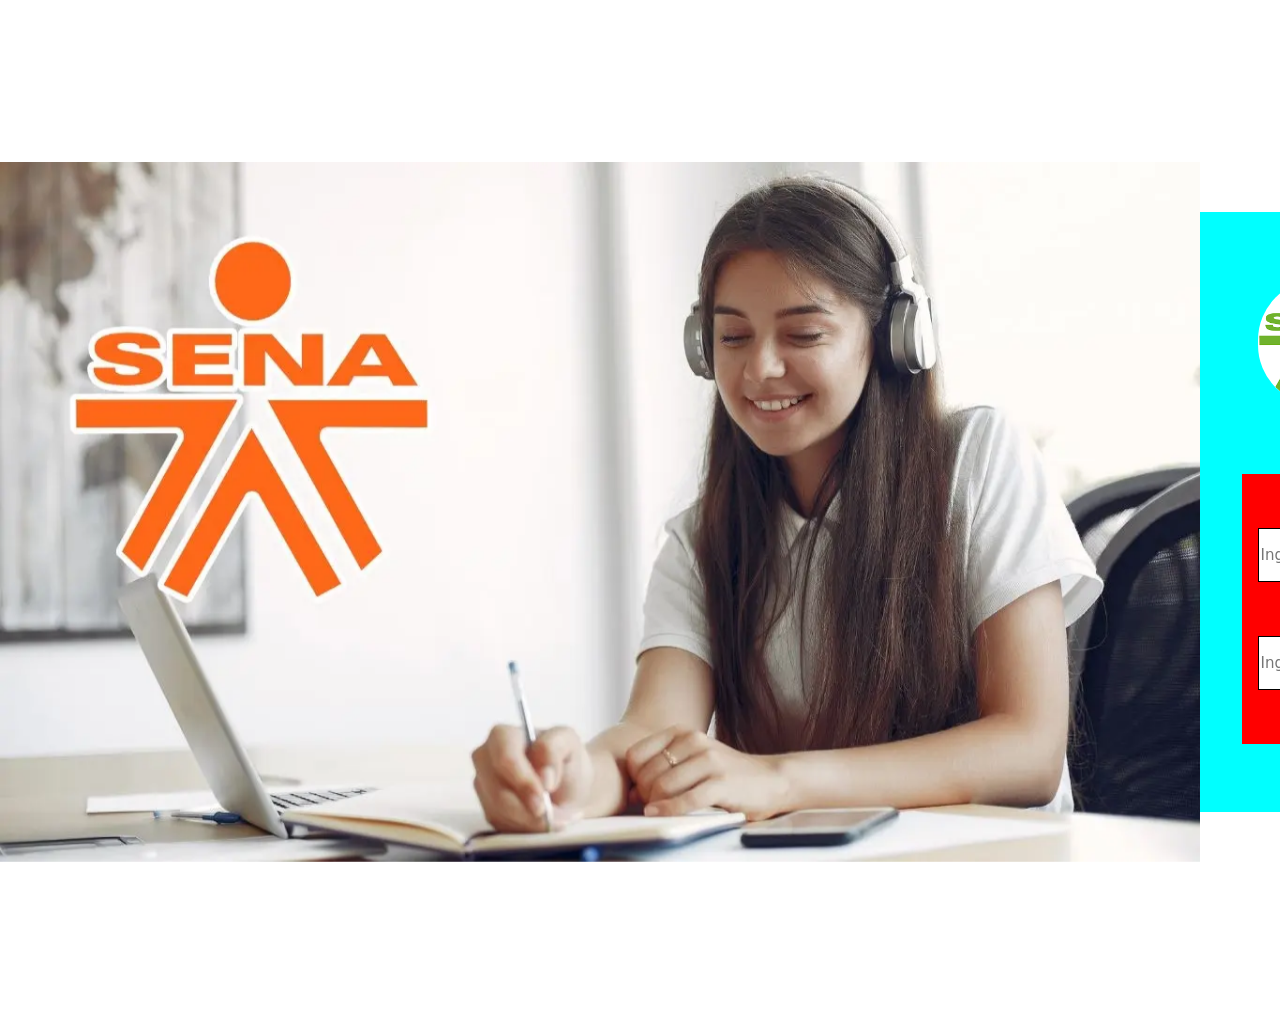
==== Login.html @ ef7d3717 "Login 1.0" ====
<!DOCTYPE html>
<html lang="en">
<head>
    <meta charset="UTF-8">
    <meta name="viewport" content="width=device-width, initial-scale=1.0">
    <link rel="preconnect" href="https://fonts.googleapis.com">
    <link rel="preconnect" href="https://fonts.gstatic.com" crossorigin>
    <link href="https://fonts.googleapis.com/css2?family=Roboto:ital,wght@0,100..900;1,100..900&display=swap" rel="stylesheet">
    <link rel="stylesheet" href="Login.css">
    <link href="https://cdn.jsdelivr.net/npm/bootstrap@5.3.8/dist/css/bootstrap.min.css" rel="stylesheet" integrity="sha384-sRIl4kxILFvY47J16cr9ZwB07vP4J8+LH7qKQnuqkuIAvNWLzeN8tE5YBujZqJLB" crossorigin="anonymous">
    <title>Zajuna</title>
</head>
<body>
    <div id="carouselExampleSlidesOnly" class="carousel slide carousel-fade" data-bs-ride="carousel">
    <div class="carousel-inner">
        <div class="carousel-item active">
            <img src="General_imgs/img1.webp" class="d-block imagen_c" alt="...">
        </div>
        <div class="carousel-item">
            <img src="General_imgs/img2.jpg" class="d-block imagen_c" alt="...">
        </div>
        <div class="carousel-item">
            <img src="General_imgs/img3.webp" class="d-block imagen_c" alt="...">
        </div>
    </div>
  </div>
</div>
    <div id="formulario">
        <img src="General_imgs/descarga.png" alt="Logo_sena" id="logo">
        <form>
            <input type="text" placeholder="Ingresar nombre de usuario" id="usuario" class="input_formulario">
            <input type="text" placeholder="Ingresar contraseña" id="contraseña" class="input_formulario">
        </form>
    </div>






    <script src="https://cdn.jsdelivr.net/npm/bootstrap@5.3.8/dist/js/bootstrap.bundle.min.js" integrity="sha384-FKyoEForCGlyvwx9Hj09JcYn3nv7wiPVlz7YYwJrWVcXK/BmnVDxM+D2scQbITxI" crossorigin="anonymous"></script>
</body>
</html>
---- Login.css ----
/*tags*/

body{
    min-width: 1440px;
    height: 1024px;
    align-items: center;
    justify-content: space-evenly;
    display: flex;
    flex-direction: row;
    font-family: "Roboto", sans-serif;
}

/*Class*/

.input_formulario{
    height: 20%;
    width: 80%;
    font-size: 15px;
    color: rgb(0, 0, 0, 0.8);
    background-color: none;
    border: 1px solid black;
    text-align: center;
    
}

.imagen_c{
    height: 700px;
    width: 1200px;
}





/*Ids*/
#formulario{
    width: 400px;
    height: 600px;
    display: flex;
    flex-direction: column;
    align-items: center;
    background-color: aqua;
    justify-content: space-evenly;
}

#logo{
    width: 125px;
    height: 125px;
    border-radius: 60px;
}

#formulario form{
    display: flex;
    flex-direction: column;
    align-items: center;
    justify-content: space-evenly;
    height: 45%;
    width: 65%;
    background-color: red;
}
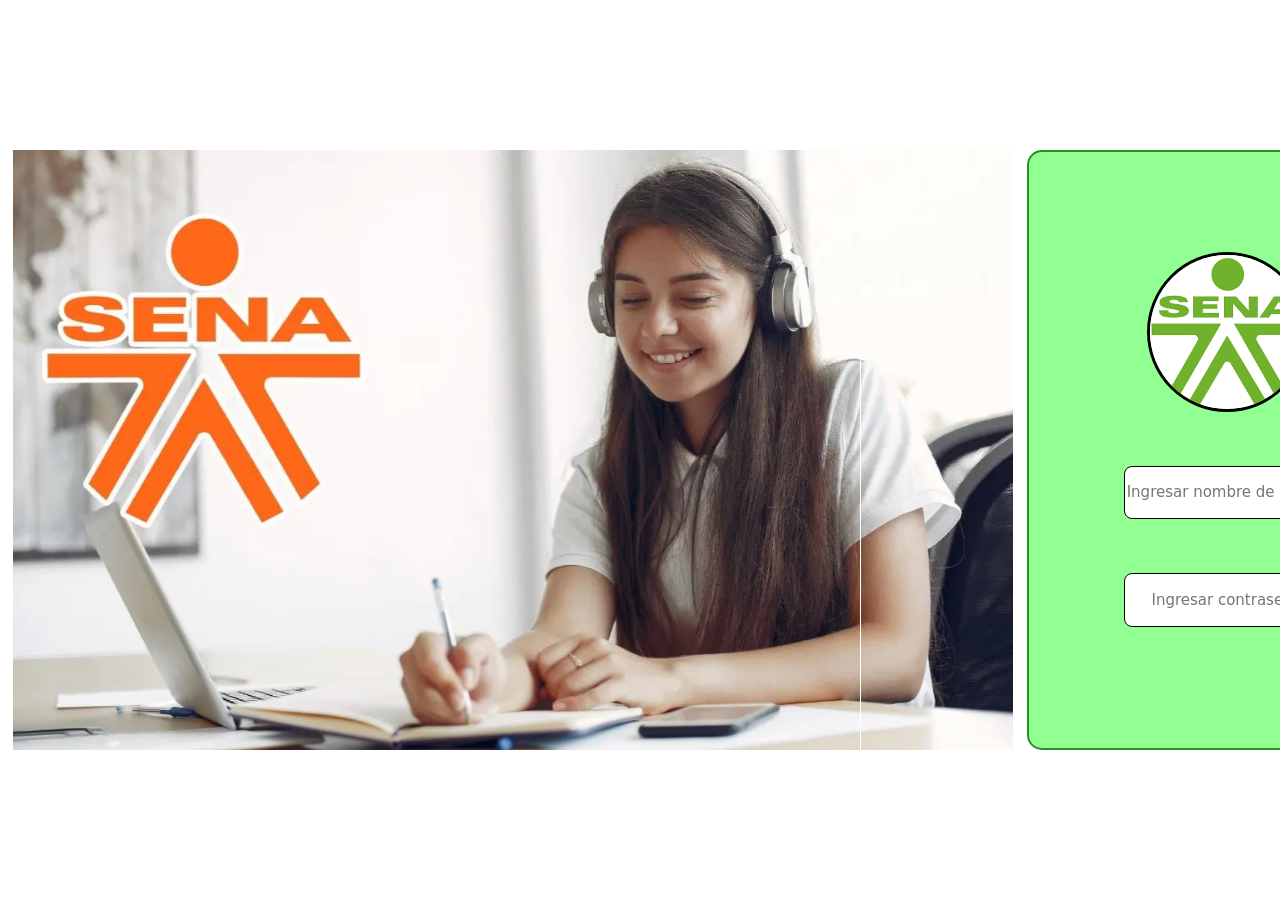
==== commit ab80ad98: "Login 1.1" ====
--- a/Login.html
+++ b/Login.html
@@ -10,21 +10,22 @@
     <link href="https://cdn.jsdelivr.net/npm/bootstrap@5.3.8/dist/css/bootstrap.min.css" rel="stylesheet" integrity="sha384-sRIl4kxILFvY47J16cr9ZwB07vP4J8+LH7qKQnuqkuIAvNWLzeN8tE5YBujZqJLB" crossorigin="anonymous">
     <title>Zajuna</title>
 </head>
-<body>
-    <div id="carouselExampleSlidesOnly" class="carousel slide carousel-fade" data-bs-ride="carousel">
-    <div class="carousel-inner">
-        <div class="carousel-item active">
-            <img src="General_imgs/img1.webp" class="d-block imagen_c" alt="...">
+<body style="background-color:rgba(255, 255, 255, 0.792);">
+    <div id="contenedor_carrusel">
+        <div id="carouselExampleSlidesOnly" class="carousel slide carousel-fade" data-bs-ride="carousel" data-bs-touch="false">
+            <div class="carousel-inner">
+                <div class="carousel-item active">
+                    <img src="General_imgs/img1.webp" class="imagen_c" alt="...">
         </div>
         <div class="carousel-item">
-            <img src="General_imgs/img2.jpg" class="d-block imagen_c" alt="...">
+            <img src="General_imgs/img2.jpg" class="imagen_c" alt="...">
         </div>
         <div class="carousel-item">
-            <img src="General_imgs/img3.webp" class="d-block imagen_c" alt="...">
+            <img src="General_imgs/img3.webp" class="imagen_c" alt="...">
         </div>
     </div>
   </div>
-</div>
+  </div>
     <div id="formulario">
         <img src="General_imgs/descarga.png" alt="Logo_sena" id="logo">
         <form>
--- a/Login.css
+++ b/Login.css
@@ -3,7 +3,7 @@
 
 body{
     min-width: 1440px;
-    height: 1024px;
+    min-height: 100vh;
     align-items: center;
     justify-content: space-evenly;
     display: flex;
@@ -13,41 +13,53 @@
 
 /*Class*/
 
+.carousel,
+.carousel-inner,
+.carousel-item {
+    height: 100%;
+}
+
 .input_formulario{
     height: 20%;
     width: 80%;
     font-size: 15px;
     color: rgb(0, 0, 0, 0.8);
-    background-color: none;
+    background-color: white;
     border: 1px solid black;
     text-align: center;
-    
+    border-radius: 8px;
 }
 
 .imagen_c{
-    height: 700px;
-    width: 1200px;
+    width: 100%;
+    height: 100%;
+    object-fit: cover;
 }
 
+/*Ids*/
 
+#contenedor_carrusel{ 
+    width: 1000px;
+    height: 600px;
+}
 
-
-
-/*Ids*/
 #formulario{
     width: 400px;
     height: 600px;
     display: flex;
     flex-direction: column;
     align-items: center;
-    background-color: aqua;
-    justify-content: space-evenly;
+    border: 2px rgb(39, 143, 39) solid;
+    border-radius: 15px;
+    background-color: rgb(145, 255, 145);
 }
 
 #logo{
-    width: 125px;
-    height: 125px;
-    border-radius: 60px;
+    width: 160px;
+    height: 160px;
+    border-radius: 100px;
+    border: black 3px solid;
+    margin-top: 100px;
 }
 
 #formulario form{
@@ -57,5 +69,4 @@
     justify-content: space-evenly;
     height: 45%;
     width: 65%;
-    background-color: red;
 }
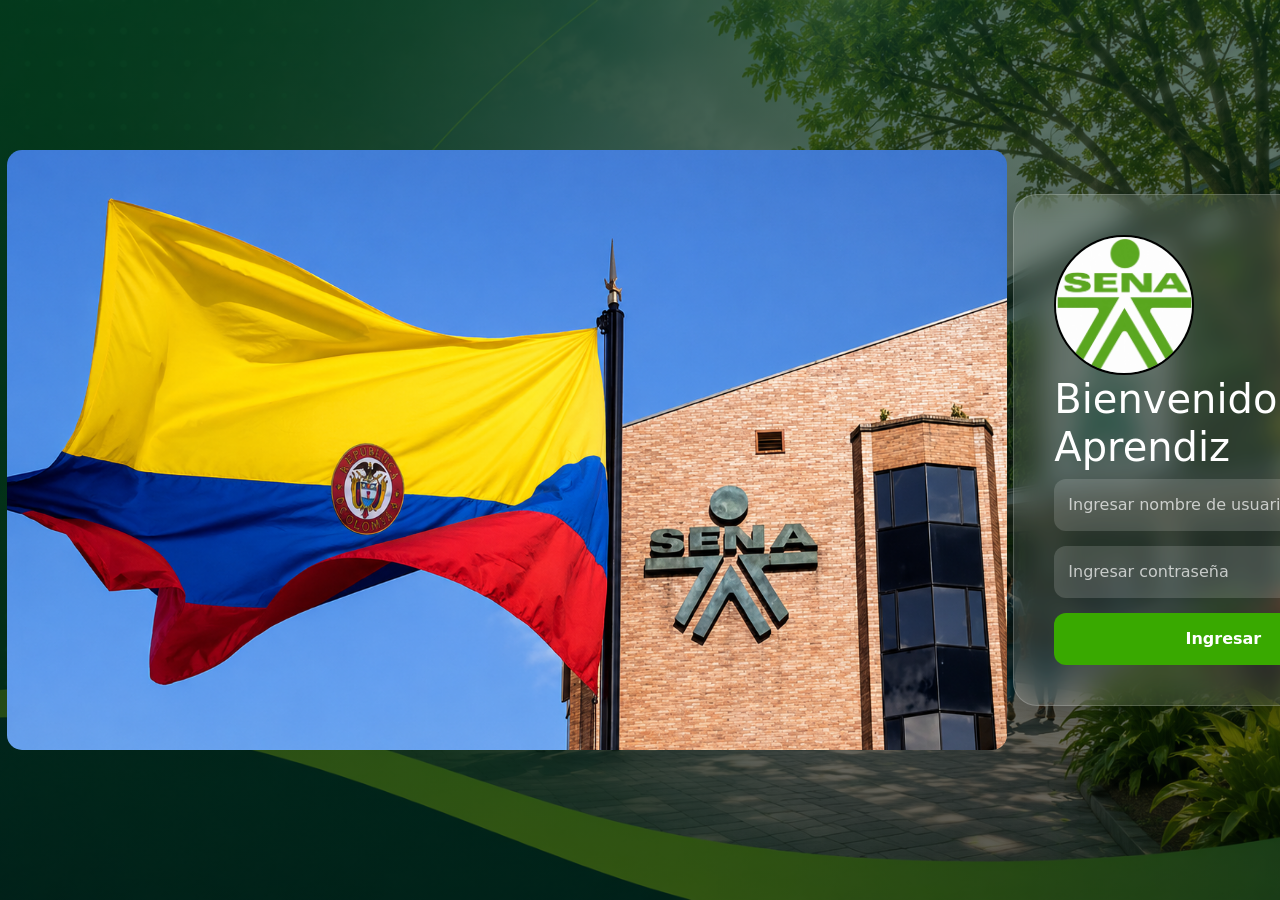
==== commit 9dc223dd: "Login 1.2 - Index (header)" ====
--- a/Login.html
+++ b/Login.html
@@ -10,35 +10,29 @@
     <link href="https://cdn.jsdelivr.net/npm/bootstrap@5.3.8/dist/css/bootstrap.min.css" rel="stylesheet" integrity="sha384-sRIl4kxILFvY47J16cr9ZwB07vP4J8+LH7qKQnuqkuIAvNWLzeN8tE5YBujZqJLB" crossorigin="anonymous">
     <title>Zajuna</title>
 </head>
-<body style="background-color:rgba(255, 255, 255, 0.792);">
+<body>
     <div id="contenedor_carrusel">
         <div id="carouselExampleSlidesOnly" class="carousel slide carousel-fade" data-bs-ride="carousel" data-bs-touch="false">
             <div class="carousel-inner">
                 <div class="carousel-item active">
-                    <img src="General_imgs/img1.webp" class="imagen_c" alt="...">
+                    <img src="General_imgs/Login_carrusel.png" class="imagen_c" alt="...">
         </div>
         <div class="carousel-item">
-            <img src="General_imgs/img2.jpg" class="imagen_c" alt="...">
+            <img src="General_imgs/Login_carrusel2.jpg" class="imagen_c" alt="...">
         </div>
         <div class="carousel-item">
-            <img src="General_imgs/img3.webp" class="imagen_c" alt="...">
+            <img src="General_imgs/Login_carrusel3.jpg" class="imagen_c" alt="...">
         </div>
     </div>
   </div>
   </div>
-    <div id="formulario">
-        <img src="General_imgs/descarga.png" alt="Logo_sena" id="logo">
-        <form>
-            <input type="text" placeholder="Ingresar nombre de usuario" id="usuario" class="input_formulario">
-            <input type="text" placeholder="Ingresar contraseña" id="contraseña" class="input_formulario">
-        </form>
-    </div>
-
-
-
-
-
-
+    <form id="formulario">
+        <img src="General_imgs/Logo-login.jpeg" alt="Logo_sena" id="logo">
+        <h1>Bienvenido Aprendiz</h1>
+        <input type="text" placeholder="Ingresar nombre de usuario" id="usuario" class="input_formulario">
+        <input type="text" placeholder="Ingresar contraseña" id="contraseña" class="input_formulario">
+        <button id="btn_login">Ingresar</button>
+    </form>
     <script src="https://cdn.jsdelivr.net/npm/bootstrap@5.3.8/dist/js/bootstrap.bundle.min.js" integrity="sha384-FKyoEForCGlyvwx9Hj09JcYn3nv7wiPVlz7YYwJrWVcXK/BmnVDxM+D2scQbITxI" crossorigin="anonymous"></script>
 </body>
 </html>
--- a/Login.css
+++ b/Login.css
@@ -9,6 +9,11 @@
     display: flex;
     flex-direction: row;
     font-family: "Roboto", sans-serif;
+    background:
+    linear-gradient(rgba(0, 40, 20, 0.65),rgba(0, 0, 0, 0.55)),url("General_imgs/background-login.png");
+    background-size: cover;
+    background-position: center;
+    background-repeat: no-repeat;
 }
 
 /*Class*/
@@ -20,20 +25,26 @@
 }
 
 .input_formulario{
-    height: 20%;
-    width: 80%;
-    font-size: 15px;
-    color: rgb(0, 0, 0, 0.8);
-    background-color: white;
-    border: 1px solid black;
-    text-align: center;
-    border-radius: 8px;
+    width: 100%;
+    padding: 14px;
+    margin-bottom: 15px;
+    border: none;
+    border-radius: 12px;
+    background: rgba(255,255,255,0.15);
+    color: white;
+    font-size: 1rem;
+    outline: none;
+}
+
+.input_formulario::placeholder{
+    color: rgba(255,255,255,0.7);
 }
 
 .imagen_c{
     width: 100%;
     height: 100%;
     object-fit: cover;
+    border-radius: 15px;
 }
 
 /*Ids*/
@@ -44,29 +55,44 @@
 }
 
 #formulario{
-    width: 400px;
-    height: 600px;
-    display: flex;
-    flex-direction: column;
-    align-items: center;
-    border: 2px rgb(39, 143, 39) solid;
-    border-radius: 15px;
-    background-color: rgb(145, 255, 145);
+    width: 100%;
+    max-width: 420px;
+    padding: 40px;
+    border-radius: 24px;
+    background: rgba(255,255,255,0.12);
+    backdrop-filter: blur(12px);
+    border: 1px solid rgba(255,255,255,0.18);
+    box-shadow: 0 8px 32px rgba(0,0,0,0.25);
+    color: white;
 }
 
 #logo{
-    width: 160px;
-    height: 160px;
+    width: 140px;
+    height: 140px;
     border-radius: 100px;
-    border: black 3px solid;
-    margin-top: 100px;
+    border: black 2px solid;
 }
 
-#formulario form{
-    display: flex;
-    flex-direction: column;
-    align-items: center;
-    justify-content: space-evenly;
-    height: 45%;
-    width: 65%;
+#formulario form h1{
+    margin-bottom: 25px;
+    font-size: 2rem;
+    font-weight: 600;
 }
+
+#btn_login{
+    width: 100%;
+    padding: 14px;
+    border: none;
+    border-radius: 12px;
+    background: #39A900;
+    color: white;
+    font-size: 1rem;
+    font-weight: 600;
+    cursor: pointer;
+    transition: 0.3s ease;
+}
+
+#btn_login:hover{
+    transform: translateY(-2px);
+    background: #2f8c00;
+}
